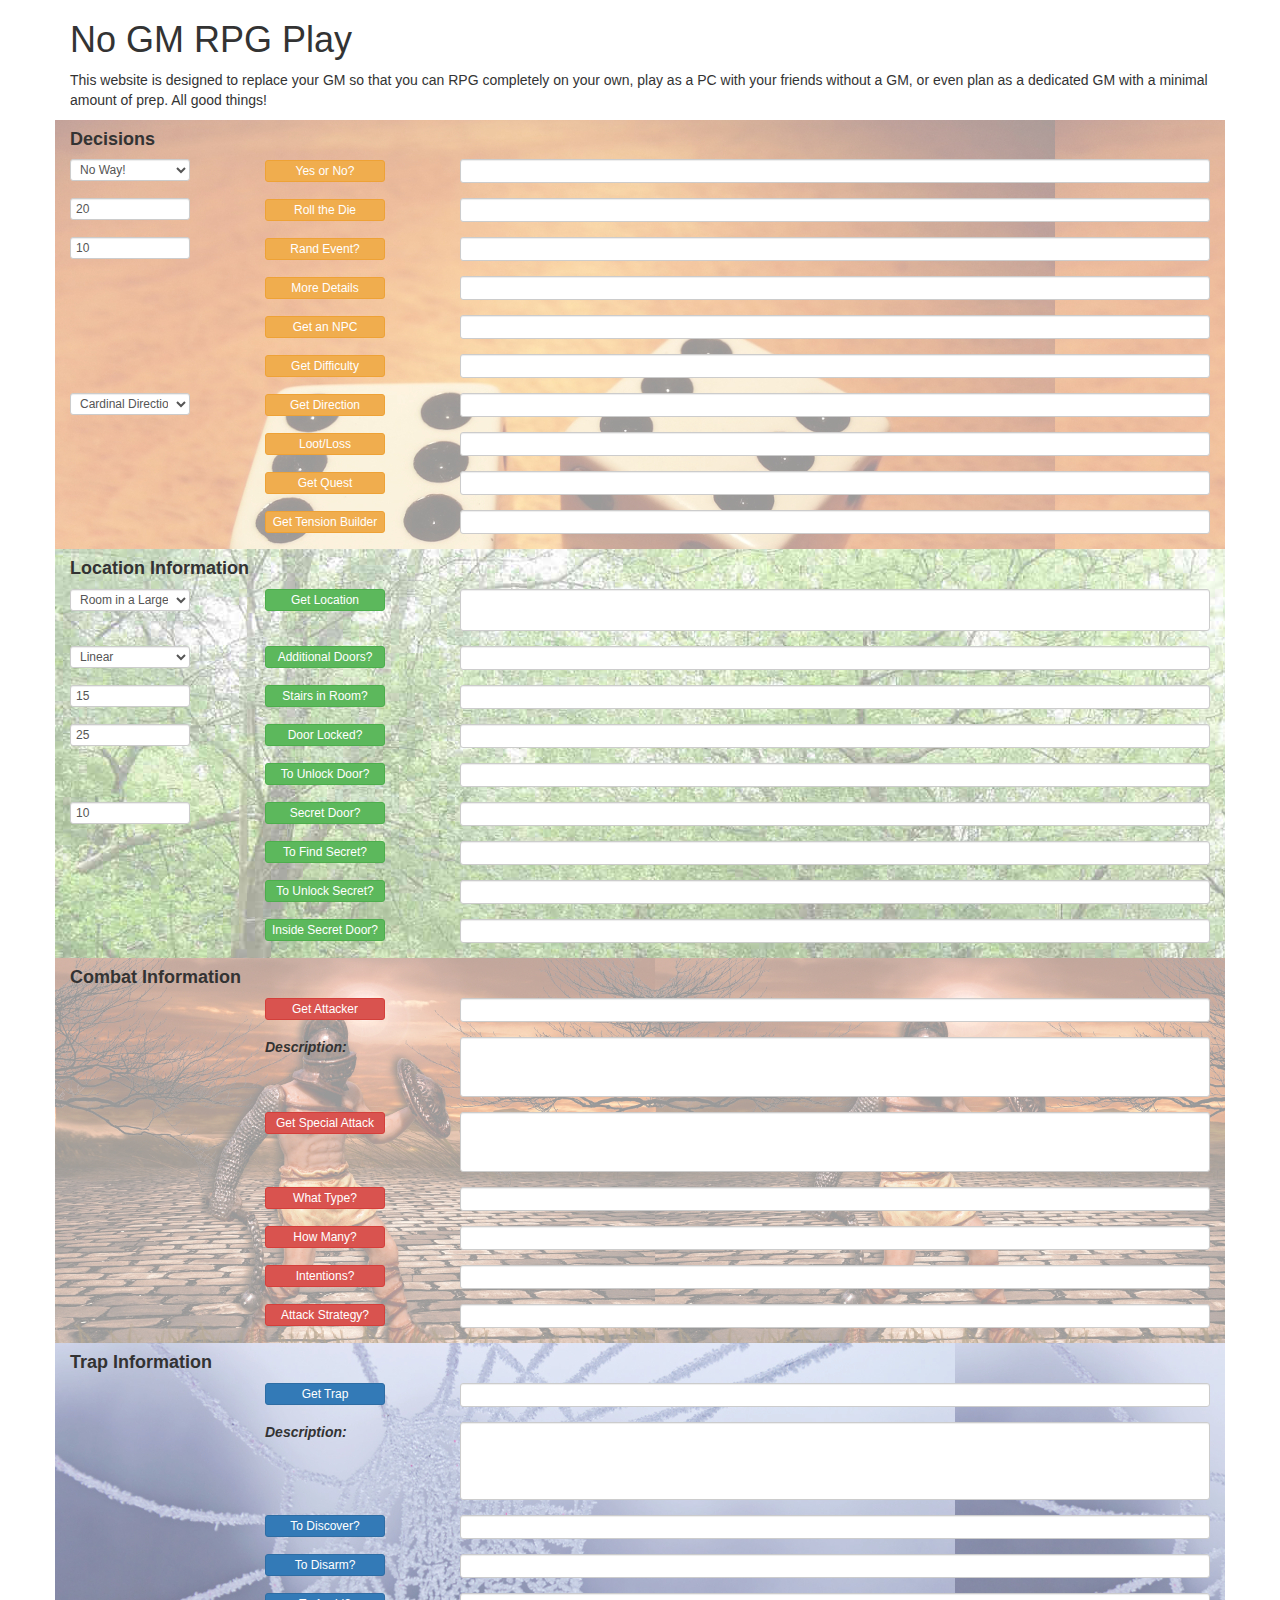
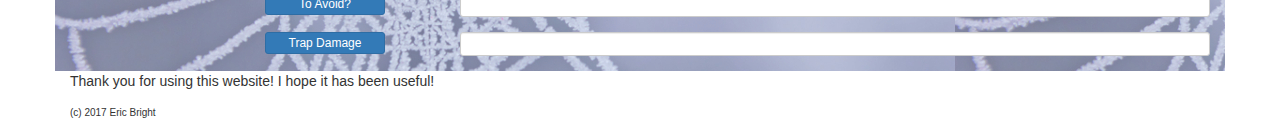
==== index.html @ faa3c7cf "initial commit" ====
<!DOCTYPE html>
<html lang="en">
    
    <head>
        <meta charset="utf-8">
        
        <meta http-equiv="X-UA-Compatible" content="IE=edge">
        
        <meta name="viewport" content="width=device-width, initial-scale=1.0">
        
        <title>No GM RPG Play</title>
        
        <meta name="description" content="A website to replace your GM so you can RPG completely on your own.">
        
        <!-- Latest compiled and minified CSS -->
        <link rel="stylesheet" href="https://maxcdn.bootstrapcdn.com/bootstrap/3.3.7/css/bootstrap.min.css">

        <!-- jQuery library -->
        <script src="https://ajax.googleapis.com/ajax/libs/jquery/3.1.1/jquery.min.js"></script>

        <!-- Latest compiled JavaScript -->
        <script src="https://maxcdn.bootstrapcdn.com/bootstrap/3.3.7/js/bootstrap.min.js"></script>
        
        <link rel="stylesheet" href="main.css">
        
        <script src="Junk.js"></script>
        
    </head>

    <body>
        <div class="container">
            <div class="row">
                <div class="col-xs-12">
                    <h1>No GM RPG Play</h1>
                    <p>This website is designed to replace your GM so that you can RPG completely on your own, play as a PC with your friends without a GM, or even plan as a dedicated GM with a minimal amount of prep.  All good things!</p>
                </div>
            </div>
        </div>
        
        <!-- THIS IS DECISION CODE -->
        <div class="container" style="background-image:url('two-dices-40.jpg');">
            <h4><b>Decisions</b></h4>
            
            <!-- GET A YES OR NO ANSWER -->
            <div class="row">
                <div class="col-sm-2">
                <!-- Selections stuff should go in here. -->
                <form>
                    <div class="form-group">
                    <select class="form-control input-xs" id="yesOpt" onchange="setYesArray(this)" data-toggle="tooltip" title="Select how likely an answer of Yes is to your question." style="width:120px">
                        <option>No Way!</option>
                        <option>Very Unlikely</option>
                        <option>Unlikely</option>
                        <option>Slightly Unlikely</option>
                        <option>Even Odds</option>
                        <option>Slightly Likely</option>
                        <option>Likely</option>
                        <option>Very Likely</option>
                        <option>For Sure!</option>
                    </select>
                    </div>
                </form>
                </div>
                
                <div class="col-sm-2">
                <!-- Button stuff should go in here. -->
                <form>
                    <div class="form-group">
                    <button type="button" class="btn btn-warning btn-xs" onclick="getRandArrayVal(yesArray, 'yesText')" style="width:120px">Yes or No?</button>
                    </div>
                </form>
                </div>
                    
                <div class="col-sm-8">
                <!-- All output from buttons should go here. -->
                    <div class="form-group">
                        <textarea class="form-control input-xs" rows="1" id="yesText" style="resize:none;">
                        </textarea>
                    </div>
                </div>
            </div>
            
            <!-- GET A RANDOM DIE ROLL -->
            <div class="row">
                <div class="col-sm-2">
                <!-- Selections stuff should go in here. -->
                <form>
                    <div class="form-group">
                        <input class="form-control input-xs" type="number" min="2" max="100" value="20" id="dieOpt" data-toggle="tooltip" title="How many sides on the die?" style="width:120px"/>
                    </div>
                </form>
                </div>
                
                <div class="col-sm-2">
                <!-- Button stuff should go in here. -->
                <form>
                    <div class="form-group">
                    <button type="button" class="btn btn-warning btn-xs" onclick="getRandVal('dieOpt', 'dieText')" style="width:120px">Roll the Die</button>
                    </div>
                </form>
                </div>
                    
                <div class="col-sm-8">
                <!-- All output from buttons should go here. -->
                    <div class="form-group">
                        <textarea class="form-control input-xs" rows="1" id="dieText" style="resize:none;">
                        </textarea>
                    </div>
                </div>
            </div>
            
            <!-- DECIDE IF A RANDOM EVENT OCCURS -->
            <div class="row">
                <div class="col-sm-2">
                <!-- Selections stuff should go in here. -->
                <form>
                    <div class="form-group">
                        <input class="form-control input-xs" type="number" min="0" max="100" value="10" id="REOpt" data-toggle="tooltip" title="Set the percent chance of a random event occuring." style="width:120px"/>
                    </div>
                </form>
                </div>
                
                <div class="col-sm-2">
                <!-- Button stuff should go in here. -->
                <form>
                    <div class="form-group">
                    <button type="button" class="btn btn-warning btn-xs" onclick="getRandRE('REOpt', 'REText')" style="width:120px">Rand Event?</button>
                    </div>
                </form>
                </div>
                    
                <div class="col-sm-8">
                <!-- All output from buttons should go here. -->
                    <div class="form-group">
                        <textarea class="form-control input-xs" rows="1" id="REText" style="resize:none;">
                        </textarea>
                    </div>
                </div>
            </div>
            
            <!-- GET MORE DETAILS -->
            <div class="row">
                <div class="col-sm-2">
                <!-- Selections stuff should go in here. -->
                
                </div>
                
                <div class="col-sm-2">
                <!-- Button stuff should go in here. -->
                <form>
                    <div class="form-group">
                    <button type="button" class="btn btn-warning btn-xs" onclick="getDetails('detailsText')" style="width:120px">More Details</button>
                    </div>
                </form>
                </div>
                    
                <div class="col-sm-8">
                <!-- All output from buttons should go here. -->
                    <div class="form-group">
                        <textarea class="form-control input-xs" rows="1" id="detailsText" style="resize:none;">
                        </textarea>
                    </div>
                </div>
            </div>
            
            <!-- GET AN NPC -->
            <div class="row">
                <div class="col-sm-2">
                <!-- Selections stuff should go in here. -->
                
                </div>
                
                <div class="col-sm-2">
                <!-- Button stuff should go in here. -->
                <form>
                    <div class="form-group">
                    <button type="button" class="btn btn-warning btn-xs" onclick="getNPC('NPCText')" style="width:120px">Get an NPC</button>
                    </div>
                </form>
                </div>
                    
                <div class="col-sm-8">
                <!-- All output from buttons should go here. -->
                    <div class="form-group">
                        <textarea class="form-control input-xs" rows="1" id="NPCText" style="resize:none;">
                        </textarea>
                    </div>
                </div>
            </div>
            
            <!-- DECIDE A RANDOM LEVEL OF DIFFICULTY -->
            <div class="row">
                <div class="col-sm-2">
                <!-- Selections stuff should go in here. -->
                
                </div>
                
                <div class="col-sm-2">
                <!-- Button stuff should go in here. -->
                <form>
                    <div class="form-group">
                    <button type="button" class="btn btn-warning btn-xs" onclick="getDifficulty('diffText')" style="width:120px">Get Difficulty</button>
                    </div>
                </form>
                </div>
                    
                <div class="col-sm-8">
                <!-- All output from buttons should go here. -->
                    <div class="form-group">
                        <textarea class="form-control input-xs" rows="1" id="diffText" style="resize:none;">
                        </textarea>
                    </div>
                </div>
            </div>
            
            <!-- GET A RANDOM DIRECTION -->
            <div class="row">
                <div class="col-sm-2">
                <!-- Selections stuff should go in here. -->
                <form>
                    <div class="form-group">
                    <select class="form-control input-xs" id="yesOpt" onchange="setDirectionArray(this)" data-toggle="tooltip" title="Select what type of direction you would like." style="width:120px">
                        <option>Cardinal Directions</option>
                        <option>8 Point Compass</option>
                        <option>Cardinal Plus Up/Down</option>
                        <option>24 Points (Up/Down)</option>
                    </select>
                    </div>
                </form>
                </div>
                
                <div class="col-sm-2">
                <!-- Button stuff should go in here. -->
                <form>
                    <div class="form-group">
                    <button type="button" class="btn btn-warning btn-xs" style="width:120px" onclick="getRandDirection('directionText')">Get Direction</button>
                    </div>
                </form>
                </div>
                    
                <div class="col-sm-8">
                <!-- All output from buttons should go here. -->
                    <div class="form-group">
                        <textarea class="form-control input-xs" rows="1" id="directionText" style="resize:none;">
                        </textarea>
                    </div>
                </div>
            </div>

            <!-- GET A TYPE OF LOOT OR LOSS -->
            <div class="row">
                <div class="col-sm-2">
                <!-- Selections stuff should go in here. -->
                
                </div>
                
                <div class="col-sm-2">
                <!-- Button stuff should go in here. -->
                <form>
                    <div class="form-group">
                    <button type="button" class="btn btn-warning btn-xs" onclick="getRandArrayVal(lootArray, 'lootText')" data-toggle="tooltip" title="This gives you a type of loot or loss." style="width:120px">Loot/Loss</button>
                    </div>
                </form>
                </div>
                    
                <div class="col-sm-8">
                <!-- All output from buttons should go here. -->
                    <div class="form-group">
                        <textarea class="form-control input-xs" rows="1" id="lootText" style="resize:none;">
                        </textarea>
                    </div>
                </div>
            </div>
            
            <!-- GET A QUEST SEED -->
            <div class="row">
                <div class="col-sm-2">
                <!-- Selections stuff should go in here. -->
                
                </div>
                
                <div class="col-sm-2">
                <!-- Button stuff should go in here. -->
                <form>
                    <div class="form-group">
                    <button type="button" class="btn btn-warning btn-xs" onclick="getRandArrayVal(questArray, 'questText')" style="width:120px">Get Quest</button>
                    </div>
                </form>
                </div>
                    
                <div class="col-sm-8">
                <!-- All output from buttons should go here. -->
                    <div class="form-group">
                        <textarea class="form-control input-xs" rows="1" id="questText" style="resize:none;">
                        </textarea>
                    </div>
                </div>
            </div>
            
            <!-- GET A TENSION BUILDER -->
            <div class="row">
                <div class="col-sm-2">
                <!-- Selections stuff should go in here. -->
                
                </div>
                
                <div class="col-sm-2">
                <!-- Button stuff should go in here. -->
                <form>
                    <div class="form-group">
                    <button type="button" class="btn btn-warning btn-xs" onclick="getRandArrayVal(tensionArray, 'tensionText')" style="width:120px">Get Tension Builder</button>
                    </div>
                </form>
                </div>
                    
                <div class="col-sm-8">
                <!-- All output from buttons should go here. -->
                    <div class="form-group">
                        <textarea class="form-control input-xs" rows="1" id="tensionText" style="resize:none;">
                        </textarea>
                    </div>
                </div>
            </div>
            
        </div>
    
        <!-- THIS IS LOCATION CODE -->
        <div class="container" style="background-image:url('forest-40.jpg');">
            <h4><b>Location Information</b></h4>
            
            <!-- GET THE LOCATION -->
            <div class="row">
                <div class="col-sm-2">
                <!-- Selections stuff should go in here. -->
                <form>
                    <div class="form-group">
                    <select class="form-control input-xs" id="locOpt" onchange="setLocArray(this)" data-toggle="tooltip" title="Select what type of area you are in." style="width:120px">
                        <option>Room in a Larger Structure</option>
                        <option>Building a City or Open Area</option>
                        <option>Room in a Cavern System</option>
                        <option>Outdoor Area</option>
                    </select>
                    </div>
                </form>
                </div>
                
                <div class="col-sm-2">
                <!-- Button stuff should go in here. -->
                <form>
                    <div class="form-group">
                    <button type="button" class="btn btn-success btn-xs" onclick="getRandArrayVal(locArray, 'locText')" style="width:120px">Get Location</button>
                    </div>
                </form>
                </div>
                    
                <div class="col-sm-8">
                <!-- All output from buttons should go here. -->
                    <div class="form-group">
                        <textarea class="form-control input-xs" rows="2" id="locText" style="resize:none;">
                        </textarea>
                    </div>
                </div>
            </div>
            
            <!-- GET THE NUMBER OF EXITS -->
            <div class="row">
                <div class="col-sm-2">
                <!-- Selections stuff should go in here. -->
                <form>
                    <div class="form-group">
                    <select class="form-control input-xs" id="exitOpt" onchange="setExitArray(this)" data-toggle="tooltip" title="Select how inter-connected the rooms in this place are." style="width:120px">
                        <option>Linear</option>
                        <option>Branching</option>
                        <option>Sprawling</option>
                    </select>
                    </div>
                </form>
                </div>
                
                <div class="col-sm-2">
                <!-- Button stuff should go in here. -->
                <form>
                    <div class="form-group">
                    <button type="button" class="btn btn-success btn-xs" onclick="getRandArrayVal(exitArray, 'exitText')" style="width:120px">Additional Doors?</button>
                    </div>
                </form>
                </div>
                    
                <div class="col-sm-8">
                <!-- All output from buttons should go here. -->
                    <div class="form-group">
                        <textarea class="form-control input-xs" rows="1" id="exitText" style="resize:none;" data-toggle="tooltip" title="This tells you how many additional doors are in the room besides the way you came in.">
                        </textarea>
                    </div>
                </div>
            </div>
            
            <!-- DECIDE IF THERE ARE STAIRS IN THE ROOM -->
            <div class="row">
                <div class="col-sm-2">
                <!-- Selections stuff should go in here. -->
                <form>
                    <div class="form-group">
                    <input class="form-control input-xs" type="number" min="0" max="100" value="15" id="stairPerc" data-toggle="tooltip" title="Set the percent chance of stairs being in the room." style="width:120px"/>
                    </div>
                </form>
                </div>
                
                <div class="col-sm-2">
                <!-- Button stuff should go in here. -->
                <form>
                    <div class="form-group">
                    <button type="button" class="btn btn-success btn-xs" onclick="areStairs('stairPerc', 'stairText')" style="width:120px">Stairs in Room?</button>
                    </div>
                </form>
                </div>
                    
                <div class="col-sm-8">
                <!-- All output from buttons should go here. -->
                    <div class="form-group">
                        <textarea class="form-control input-xs" rows="1" id="stairText" style="resize:none;">
                        </textarea>
                    </div>
                </div>
            </div>
            
            <!-- DECIDE IF THERE ARE LOCKED DOORS -->
            <div class="row">
                <div class="col-sm-2">
                <!-- Selections stuff should go in here. -->
                <form>
                    <div class="form-group">
                    <input class="form-control input-xs" type="number" min="0" max="100" value="25" id="lockedPerc" data-toggle="tooltip" title="Set the percent chance of stairs being in the room." style="width:120px"/>
                    </div>
                </form>
                </div>
                
                <div class="col-sm-2">
                <!-- Button stuff should go in here. -->
                <form>
                    <div class="form-group">
                    <button type="button" class="btn btn-success btn-xs" onclick="isLocked('lockedPerc', 'lockedText')" style="width:120px">Door Locked?</button>
                    </div>
                </form>
                </div>
                    
                <div class="col-sm-8">
                <!-- All output from buttons should go here. -->
                    <div class="form-group">
                        <textarea class="form-control input-xs" rows="1" id="lockedText" style="resize:none;">
                        </textarea>
                    </div>
                </div>
            </div>
            
            <!-- GET DIFFICULTY TO UNLOCK DOORS -->
            <div class="row">
                <div class="col-sm-2">
                <!-- Selections stuff should go in here. -->
                
                </div>
                
                <div class="col-sm-2">
                <!-- Button stuff should go in here. -->
                <form>
                    <div class="form-group">
                    <button type="button" class="btn btn-success btn-xs" onclick="getRandArrayVal(difficultyArray, 'unlockText')" style="width:120px">To Unlock Door?</button>
                    </div>
                </form>
                </div>
                    
                <div class="col-sm-8">
                <!-- All output from buttons should go here. -->
                    <div class="form-group">
                        <textarea class="form-control input-xs" rows="1" id="unlockText" style="resize:none;">
                        </textarea>
                    </div>
                </div>
            </div>
            
            <!-- DECIDE IF THERE ARE SECRET DOORS -->
            <div class="row">
                <div class="col-sm-2">
                <!-- Selections stuff should go in here. -->
                <form>
                    <div class="form-group">
                    <input class="form-control input-xs" type="number" min="0" max="100" value="10" id="secretPerc" data-toggle="tooltip" title="Set the percent chance of stairs being in the room." style="width:120px"/>
                    </div>
                </form>
                </div>
                
                <div class="col-sm-2">
                <!-- Button stuff should go in here. -->
                <form>
                    <div class="form-group">
                    <button type="button" class="btn btn-success btn-xs" onclick="isLocked('secretPerc', 'secretText')" style="width:120px">Secret Door?</button>
                    </div>
                </form>
                </div>
                    
                <div class="col-sm-8">
                <!-- All output from buttons should go here. -->
                    <div class="form-group">
                        <textarea class="form-control input-xs" rows="1" id="secretText" style="resize:none;">
                        </textarea>
                    </div>
                </div>
            </div>
            
            <!-- GET DIFFICULTY TO FIND SECRET DOORS -->
            <div class="row">
                <div class="col-sm-2">
                <!-- Selections stuff should go in here. -->
                
                </div>
                
                <div class="col-sm-2">
                <!-- Button stuff should go in here. -->
                <form>
                    <div class="form-group">
                    <button type="button" class="btn btn-success btn-xs" onclick="getRandArrayVal(difficultyArray, 'findSecretText')" style="width:120px">To Find Secret?</button>
                    </div>
                </form>
                </div>
                    
                <div class="col-sm-8">
                <!-- All output from buttons should go here. -->
                    <div class="form-group">
                        <textarea class="form-control input-xs" rows="1" id="findSecretText" style="resize:none;">
                        </textarea>
                    </div>
                </div>
            </div>
            
            <!-- GET DIFFICULTY TO UNLOCK SECRET DOORS -->
            <div class="row">
                <div class="col-sm-2">
                <!-- Selections stuff should go in here. -->
                
                </div>
                
                <div class="col-sm-2">
                <!-- Button stuff should go in here. -->
                <form>
                    <div class="form-group">
                    <button type="button" class="btn btn-success btn-xs" onclick="getRandArrayVal(difficultyArray, 'unlockSecretText')" style="width:120px">To Unlock Secret?</button>
                    </div>
                </form>
                </div>
                    
                <div class="col-sm-8">
                <!-- All output from buttons should go here. -->
                    <div class="form-group">
                        <textarea class="form-control input-xs" rows="1" id="unlockSecretText" style="resize:none;">
                        </textarea>
                    </div>
                </div>
            </div>
            
            <!-- GET WHAT IS INSIDE SECRET DOORS -->
            <div class="row">
                <div class="col-sm-2">
                <!-- Selections stuff should go in here. -->
                
                </div>
                
                <div class="col-sm-2">
                <!-- Button stuff should go in here. -->
                <form>
                    <div class="form-group">
                    <button type="button" class="btn btn-success btn-xs" onclick="getRandArrayVal(insideSecretArray, 'insideSecretText')" style="width:120px">Inside Secret Door?</button>
                    </div>
                </form>
                </div>
                    
                <div class="col-sm-8">
                <!-- All output from buttons should go here. -->
                    <div class="form-group">
                        <textarea class="form-control input-xs" rows="1" id="insideSecretText" style="resize:none;">
                        </textarea>
                    </div>
                </div>
            </div>
            
        </div>
        
        <!-- THIS IS COMBAT CODE -->
        <div class="container" style="background-image:url('gladiator-40.jpg');">
            <h4><b>Combat Information</b></h4>
            
            <!-- GET THE COMBATANT -->
            <div class="row">
                <div class="col-sm-2">
                <!-- Selections stuff should go in here. -->
                
                </div>
                
                <div class="col-sm-2">
                <!-- Button stuff should go in here. -->
                <form>
                    <div class="form-group">
                    <button type="button" class="btn btn-danger btn-xs" onclick="getCombatant('combatText', 'combatDescText')" style="width:120px">Get Attacker</button>
                    </div>
                </form>
                </div>
                    
                <div class="col-sm-8">
                <!-- All output from buttons should go here. -->
                    <div class="form-group">
                        <textarea class="form-control input-xs" rows="1" id="combatText" style="resize:none;">
                        </textarea>
                    </div>
                </div>
            </div>
            
            <div class="row">
                <div class="col-sm-2">
                <!-- Selections stuff should go in here. -->
                
                </div>
                
                <div class="col-sm-2">
                <!-- Button stuff should go in here. -->
                <p><b><i>Description:</i></b></p>
                </div>
                    
                <div class="col-sm-8">
                <!-- All output from buttons should go here. -->
                    <div class="form-group">
                        <textarea class="form-control input-xs" rows="3" id="combatDescText" style="resize:none;">
                        </textarea>
                    </div>
                </div>
            </div>
            
            <!-- GET SPECIAL ATTACK -->
            <div class="row">
                <div class="col-sm-2">
                <!-- Selections stuff should go in here. -->
                
                </div>
                
                <div class="col-sm-2">
                <!-- Button stuff should go in here. -->
                <form>
                    <div class="form-group">
                    <button type="button" class="btn btn-danger btn-xs" onclick="getRandArrayVal(specialArray, 'specialText')" style="width:120px">Get Special Attack</button>
                    </div>
                </form>
                </div>
                    
                <div class="col-sm-8">
                <!-- All output from buttons should go here. -->
                    <div class="form-group">
                        <textarea class="form-control input-xs" rows="3" id="specialText" style="resize:none;">
                        </textarea>
                    </div>
                </div>
            </div>
            
            <!-- GET COMBATANT TYPE -->
            <div class="row">
                <div class="col-sm-2">
                <!-- Selections stuff should go in here. -->
                
                </div>
                
                <div class="col-sm-2">
                <!-- Button stuff should go in here. -->
                <form>
                    <div class="form-group">
                    <button type="button" class="btn btn-danger btn-xs" onclick="getRandArrayVal(combatTypeArray, 'combatTypeText')" style="width:120px">What Type?</button>
                    </div>
                </form>
                </div>
                    
                <div class="col-sm-8">
                <!-- All output from buttons should go here. -->
                    <div class="form-group">
                        <textarea class="form-control input-xs" rows="1" id="combatTypeText" style="resize:none;">
                        </textarea>
                    </div>
                </div>
            </div>
            
            <!-- GET COMBATANT AMOUNT -->
            <div class="row">
                <div class="col-sm-2">
                <!-- Selections stuff should go in here. -->
                
                </div>
                
                <div class="col-sm-2">
                <!-- Button stuff should go in here. -->
                <form>
                    <div class="form-group">
                    <button type="button" class="btn btn-danger btn-xs" onclick="getRandArrayVal(combatAmountArray, 'combatAmountText')" style="width:120px">How Many?</button>
                    </div>
                </form>
                </div>
                    
                <div class="col-sm-8">
                <!-- All output from buttons should go here. -->
                    <div class="form-group">
                        <textarea class="form-control input-xs" rows="1" id="combatAmountText" style="resize:none;">
                        </textarea>
                    </div>
                </div>
            </div>
            
            <!-- GET COMBATANT INTENT -->
            <div class="row">
                <div class="col-sm-2">
                <!-- Selections stuff should go in here. -->
                
                </div>
                
                <div class="col-sm-2">
                <!-- Button stuff should go in here. -->
                <form>
                    <div class="form-group">
                    <button type="button" class="btn btn-danger btn-xs" onclick="getRandArrayVal(intentArray, 'intentText')" style="width:120px">Intentions?</button>
                    </div>
                </form>
                </div>
                    
                <div class="col-sm-8">
                <!-- All output from buttons should go here. -->
                    <div class="form-group">
                        <textarea class="form-control input-xs" rows="1" id="intentText" style="resize:none;">
                        </textarea>
                    </div>
                </div>
            </div>
            
            <!-- GET COMBATANT STRATEGY -->
            <div class="row">
                <div class="col-sm-2">
                <!-- Selections stuff should go in here. -->
                
                </div>
                
                <div class="col-sm-2">
                <!-- Button stuff should go in here. -->
                <form>
                    <div class="form-group">
                    <button type="button" class="btn btn-danger btn-xs" onclick="getRandArrayVal(strategyArray, 'strategyText')" style="width:120px">Attack Strategy?</button>
                    </div>
                </form>
                </div>
                    
                <div class="col-sm-8">
                <!-- All output from buttons should go here. -->
                    <div class="form-group">
                        <textarea class="form-control input-xs" rows="1" id="strategyText" style="resize:none;">
                        </textarea>
                    </div>
                </div>
            </div>
            
        </div>
        
        <!-- THIS IS TRAP CODE -->
        <div class="container" style="background-image:url('cobweb-60.jpg');">
            <h4><b>Trap Information</b></h4>
            
            <!-- GET THE TRAP -->
            <div class="row">
                <div class="col-sm-2">
                <!-- Selections stuff should go in here. -->
                
                </div>
                
                <div class="col-sm-2">
                <!-- Button stuff should go in here. -->
                <form>
                    <div class="form-group">
                    <button type="button" class="btn btn-primary btn-xs" onclick="getTrap('trapText', 'trapDescText')" style="width:120px">Get Trap</button>
                    </div>
                </form>
                </div>
                    
                <div class="col-sm-8">
                <!-- All output from buttons should go here. -->
                    <div class="form-group">
                        <textarea class="form-control input-xs" rows="1" id="trapText" style="resize:none;">
                        </textarea>
                    </div>
                </div>
            </div>
            
            <div class="row">
                <div class="col-sm-2">
                <!-- Selections stuff should go in here. -->
                
                </div>
                
                <div class="col-sm-2">
                <!-- Button stuff should go in here. -->
                <p><b><i>Description:</i></b></p>
                </div>
                    
                <div class="col-sm-8">
                <!-- All output from buttons should go here. -->
                    <div class="form-group">
                        <textarea class="form-control input-xs" rows="4" id="trapDescText" style="resize:none;">
                        </textarea>
                    </div>
                </div>
            </div>
            
            <!-- GET TRAP DIFFICULTY TO DISCOVER -->
            <div class="row">
                <div class="col-sm-2">
                <!-- Selections stuff should go in here. -->
                
                </div>
                
                <div class="col-sm-2">
                <!-- Button stuff should go in here. -->
                <form>
                    <div class="form-group">
                    <button type="button" class="btn btn-primary btn-xs" onclick="getRandArrayVal(difficultyArray, 'trapDiscoverText')" style="width:120px">To Discover?</button>
                    </div>
                </form>
                </div>
                    
                <div class="col-sm-8">
                <!-- All output from buttons should go here. -->
                    <div class="form-group">
                        <textarea class="form-control input-xs" rows="1" id="trapDiscoverText" style="resize:none;">
                        </textarea>
                    </div>
                </div>
            </div>
            
            <!-- GET TRAP DIFFICULTY TO DISARM -->
            <div class="row">
                <div class="col-sm-2">
                <!-- Selections stuff should go in here. -->
                
                </div>
                
                <div class="col-sm-2">
                <!-- Button stuff should go in here. -->
                <form>
                    <div class="form-group">
                    <button type="button" class="btn btn-primary btn-xs" onclick="getRandArrayVal(difficultyArray, 'trapDisarmText')" style="width:120px">To Disarm?</button>
                    </div>
                </form>
                </div>
                    
                <div class="col-sm-8">
                <!-- All output from buttons should go here. -->
                    <div class="form-group">
                        <textarea class="form-control input-xs" rows="1" id="trapDisarmText" style="resize:none;">
                        </textarea>
                    </div>
                </div>
            </div>
            
            <!-- GET TRAP DIFFICULTY TO AVOID -->
            <div class="row">
                <div class="col-sm-2">
                <!-- Selections stuff should go in here. -->
                
                </div>
                
                <div class="col-sm-2">
                <!-- Button stuff should go in here. -->
                <form>
                    <div class="form-group">
                    <button type="button" class="btn btn-primary btn-xs" onclick="getRandArrayVal(difficultyArray, 'trapAvoidText')" style="width:120px">To Avoid?</button>
                    </div>
                </form>
                </div>
                    
                <div class="col-sm-8">
                <!-- All output from buttons should go here. -->
                    <div class="form-group">
                        <textarea class="form-control input-xs" rows="1" id="trapAvoidText" style="resize:none;">
                        </textarea>
                    </div>
                </div>
            </div>
            
            <!-- GET TRAP DAMAGE -->
            <div class="row">
                <div class="col-sm-2">
                <!-- Selections stuff should go in here. -->
                
                </div>
                
                <div class="col-sm-2">
                <!-- Button stuff should go in here. -->
                <form>
                    <div class="form-group">
                    <button type="button" class="btn btn-primary btn-xs" onclick="getRandArrayVal(difficultyArray, 'trapDamageText')" style="width:120px">Trap Damage</button>
                    </div>
                </form>
                </div>
                    
                <div class="col-sm-8">
                <!-- All output from buttons should go here. -->
                    <div class="form-group">
                        <textarea class="form-control input-xs" rows="1" id="trapDamageText" style="resize:none;">
                        </textarea>
                    </div>
                </div>
            </div>
            
        </div>
        
        <div class="container">
            <div class="row">
                <div class="col-xs-12">
                    <p>Thank you for using this website!  I hope it has been useful!</p>
                    
                    <p><font size=-2>(c) 2017 Eric Bright</font></p>
                </div>
            </div>
        </div>
        
    </body>
    </html>
---- main.css ----
/*.locbutton {
    background: green;
    background: -webkit-linear-gradient(left top, #31BB19, #1F830D);
    background: -o-linear-gradient(bottom right, #31BB19, #1F830D);
    background: -moz-linear-gradient(bottom right, #31BB19, #1F830D);
    background: linear-gradient(to bottom right, #31BB19, #1F830D);
    border: black;
    color: black;
    text-align: center;
    font-size: 14px;
    border-radius: 8px;
    font-weight: bold;
    font-family: monospace;
}*/

.locbutton {
    padding: 4px 4px;
    color: #ffffff;
    background-color: #5cb85c;
    border-radius: 2px;
    border: 2px solid #000000;
    box-shadow: 0 5px #999999;
    text-align: center;
    font-size: 12px;
    width: 100px;
}

.locbutton:active {
    box-shadow: 0 5px #666;
  transform: translateY(4px);
}

.input-xs {
  height: 22px;
  padding: 2px 5px;
  font-size: 12px;
  line-height: 1.5; /* If Placeholder of the input is moved up, rem/modify this. */
  border-radius: 3px;
}
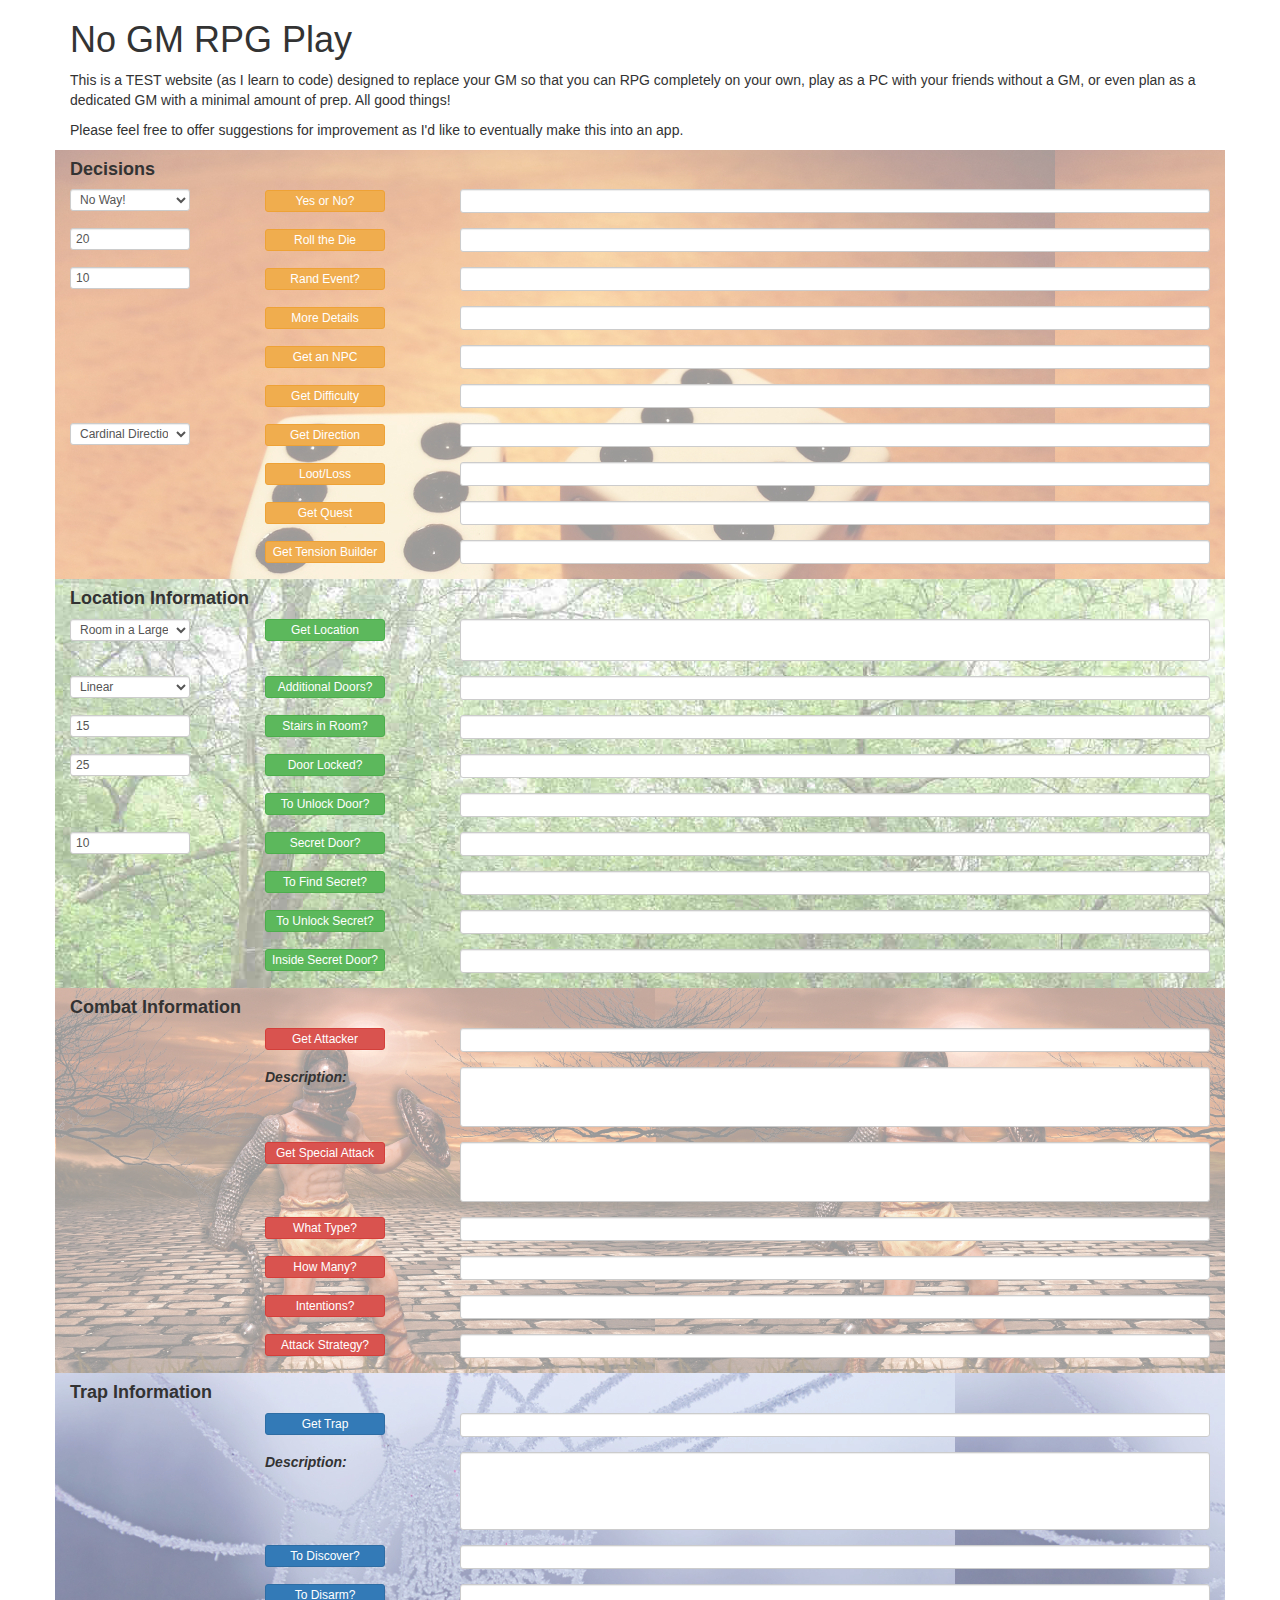
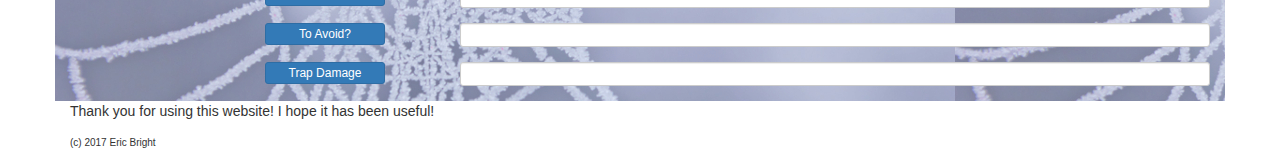
==== commit 733e253c: "Update index.html" ====
--- a/index.html
+++ b/index.html
@@ -32,7 +32,8 @@
             <div class="row">
                 <div class="col-xs-12">
                     <h1>No GM RPG Play</h1>
-                    <p>This website is designed to replace your GM so that you can RPG completely on your own, play as a PC with your friends without a GM, or even plan as a dedicated GM with a minimal amount of prep.  All good things!</p>
+                    <p>This is a TEST website (as I learn to code) designed to replace your GM so that you can RPG completely on your own, play as a PC with your friends without a GM, or even plan as a dedicated GM with a minimal amount of prep.  All good things!</p>
+                    <p>Please feel free to offer suggestions for improvement as I'd like to eventually make this into an app.</p>
                 </div>
             </div>
         </div>
@@ -922,4 +923,4 @@
         </div>
         
     </body>
-    </html>+    </html>
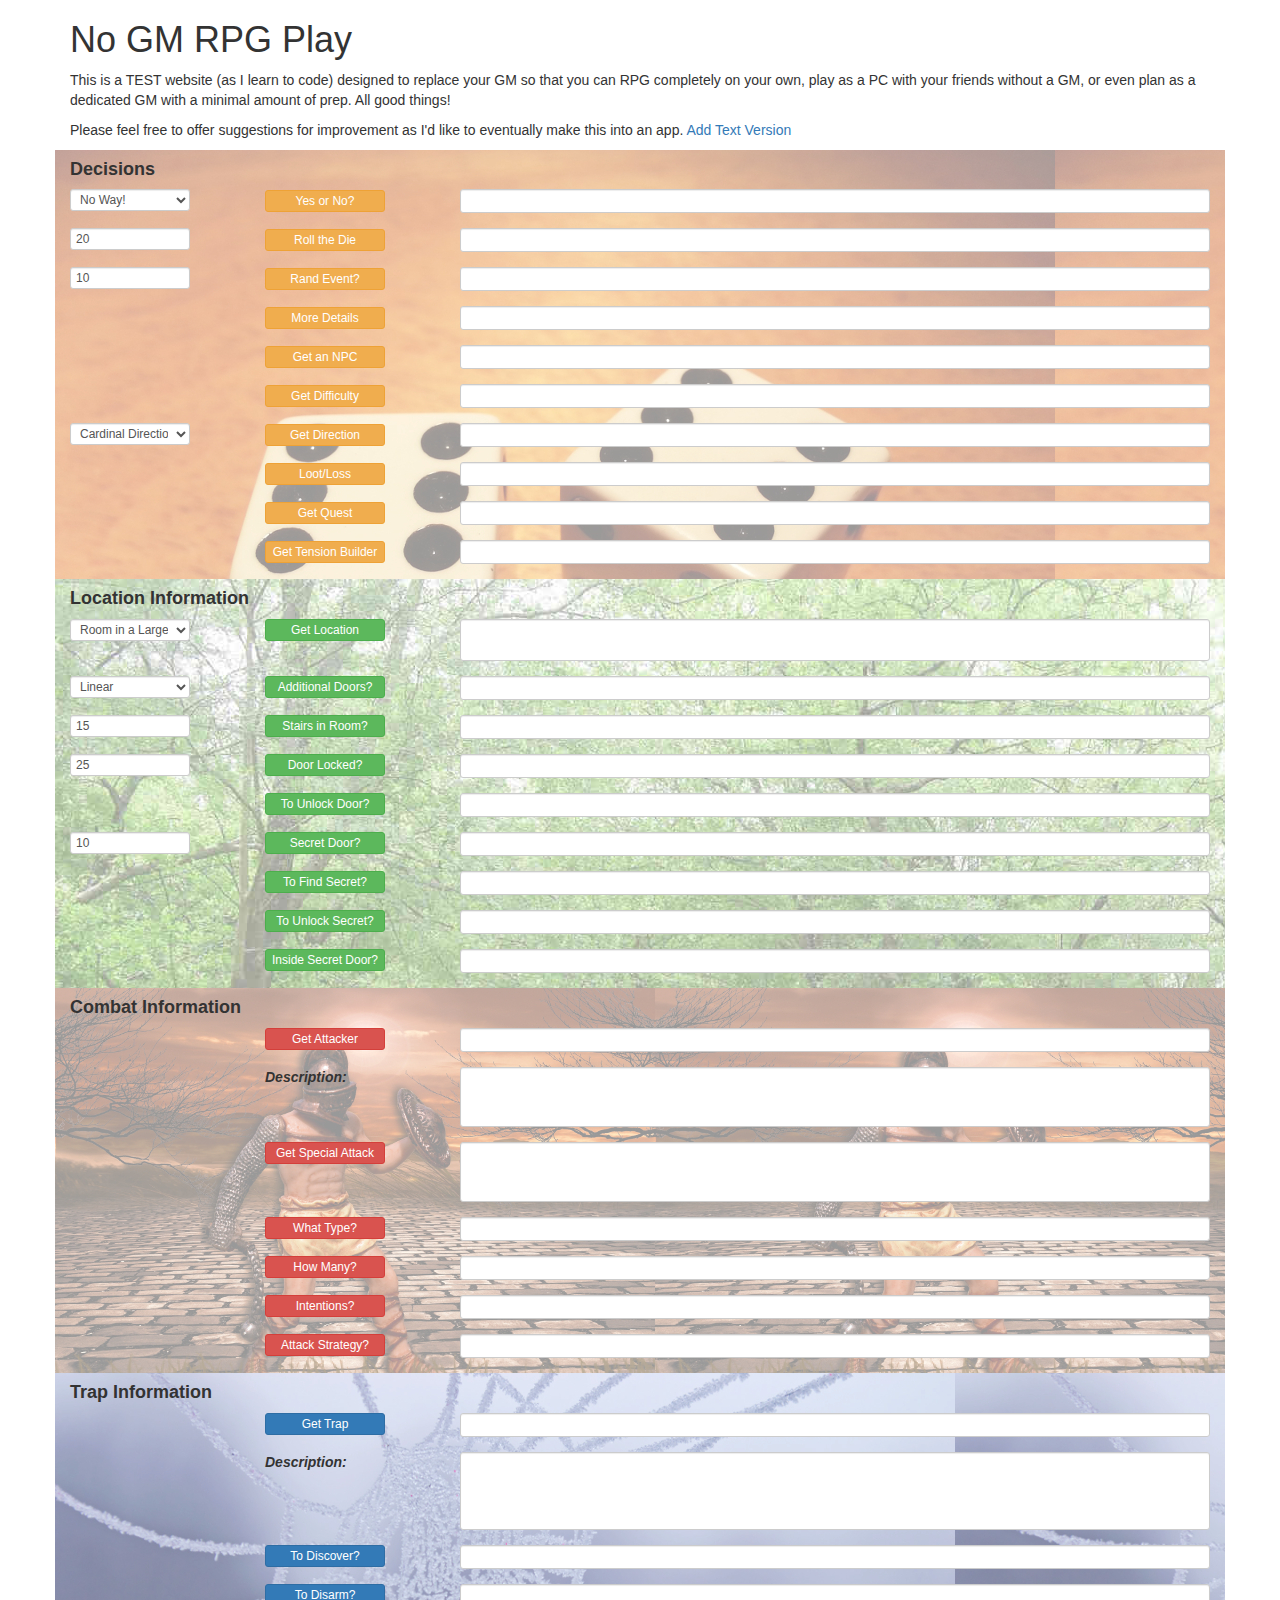
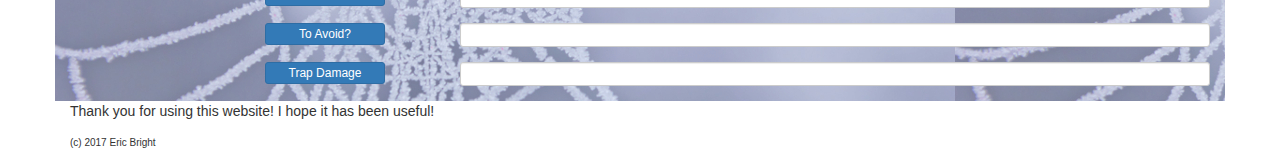
==== commit 875bc3a2: "Update index.html" ====
--- a/index.html
+++ b/index.html
@@ -33,7 +33,7 @@
                 <div class="col-xs-12">
                     <h1>No GM RPG Play</h1>
                     <p>This is a TEST website (as I learn to code) designed to replace your GM so that you can RPG completely on your own, play as a PC with your friends without a GM, or even plan as a dedicated GM with a minimal amount of prep.  All good things!</p>
-                    <p>Please feel free to offer suggestions for improvement as I'd like to eventually make this into an app.</p>
+                    <p>Please feel free to offer suggestions for improvement as I'd like to eventually make this into an app.  <a href="addtext.hmtl">Add Text Version</a></p>
                 </div>
             </div>
         </div>
